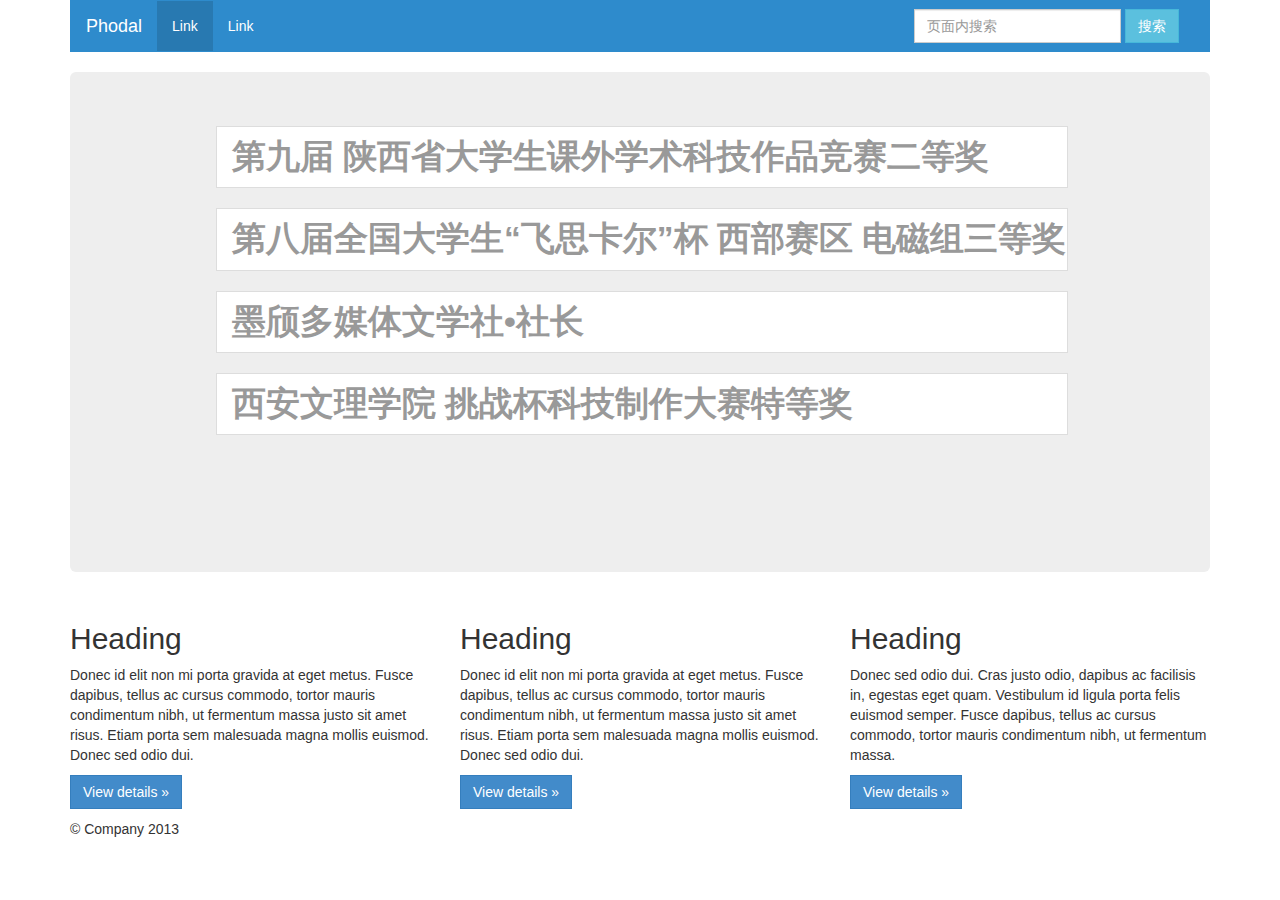
==== Web/index.html @ 6bcc1b02 "Add Web HTML Version" ====
<!DOCTYPE html lang="zh-cn">
<html>
  <head>
   <meta http-equiv="Content-type" content="text/html; charset=utf-8">
   <meta name="keywords" content="">
   <meta name="viewport" content="width=device-width">
   <meta name="description" content="">
    <title>黄峰达-个人简历 Phodal Resume</title>
    <meta name="viewport" content="width=device-width, initial-scale=1.0">
    <!-- Bootstrap -->
    <link href="css/metro-bootstrap.css" rel="stylesheet"/ >
    <link href="css/jquery-ui-1.10.3.custom.min.css" rel="stylesheet" />
    <!-- HTML5 shim and Respond.js IE8 support of HTML5 elements and media queries -->
    <!--[if lt IE 9]>
      <script src="js/html5shiv.js"></script>
      <script src="js/respond.min.js"></script>
    <![endif]-->
    <style type="text/css">
    input.error {
    	border: 1px solid #FF0000;
	}
	</style>
  </head>
  <body>
<body>

    <div class="container">

<nav class="navbar navbar-default" role="navigation">
  <!-- Brand and toggle get grouped for better mobile display -->
  <div class="navbar-header">
    <button type="button" class="navbar-toggle" data-toggle="collapse" data-target=".navbar-ex1-collapse">
      <span class="sr-only">Toggle navigation</span>
      <span class="icon-bar"></span>
      <span class="icon-bar"></span>
      <span class="icon-bar"></span>
    </button>
    <a class="navbar-brand" href="#">Phodal</a>
  </div>

  <div class="collapse navbar-collapse navbar-ex1-collapse">
    <ul class="nav navbar-nav">
      <li class="active"><a href="#">Link</a></li>
      <li><a href="#">Link</a></li>
    </ul>
     <form name="search-highlight" id="search-highlight" method="post" action="#" class="navbar-form navbar-right" role="search">
        <input name="term" id="term" class="text form-control2" placeholder="页面内搜索"/>
        <input type="submit" name="submit" id="submit" class="btn btn-info" value="搜索" />
    </form>
  </div><!-- /.navbar-collapse -->

</nav>
    <p class=" .hide results alert-warning"></p>

      <!-- Jumbotron -->
      <!--
      <div class="jumbotron">
		<div class="list-group">
		  <a href="#" class="list-group-item active" id="draggable1">
		    Cras justo odio
		  </a>
		  <a href="#" class="list-group-item" id="draggable2">Dapibus ac facilisis in</a>
		  <a href="#" class="list-group-item" id="draggable3">Morbi leo risus</a>
		  <a href="#" class="list-group-item" id="draggable4">Porta ac consectetur ac</a>
		  <a href="#" class="list-group-item" id="draggable5">Vestibulum at eros</a>
		</div>
        <a class="btn btn-lg btn-success" href="#">Get started today</a></p>
      </div>
      -->
    <div class="jumbotron2">
		<div id="timelineContainer">
			<div class="list-group">
		    <div class="timelineMajor">



		        <dl class="timelineMinor">
		            <dt id="event01"><a class="list-group-item">第九届 陕西省大学生课外学术科技作品竞赛二等奖</a></dt>
		            <dd class="timelineEvent" id="event01EX" style="display: none; ">
		            						<div class="media">
							<a href="#inline-1957-09-044" class="CBmodal"><img src="images/tiaozhanbei.jpg" width="240" height="180" alt="Related Video: Reporting Little Rock"></a>
							<p class="mediaLink"><a href="#inline-1957-09-044" class="CBmodal" title="获奖证书">获奖证书</a></p>
						</div><!-- /.media -->

		                <p class="alert alert-info">名称:《远程控制的智能云家居系统》</p>
						<p class="alert alert-info">职责: Android客户端编写、服务端编程、网站制作及运营、项目规划、文档编写</p>
		            </dd><!-- /.timelineEvent -->
		        </dl><!-- /.timelineMinor -->

		        <dl class="timelineMinor">
		            <dt id="event02"><a class="list-group-item">第八届全国大学生“飞思卡尔”杯 西部赛区 电磁组三等奖</a></dt>
		            <dd class="timelineEvent" id="event02EX" style="display: none; ">
		                <p class="alert alert-info">职责:编程、项目规划、文档编写</p>
		            </dd><!-- /.timelineEvent -->
		        </dl><!-- /.timelineMinor -->

		        <dl class="timelineMinor" >
		            <dt id="event03" ><a class="list-group-item">墨颀多媒体文学社•社长</a></dt>
		            <dd class="timelineEvent" id="event03EX" style="display: none; ">
		                <p class="alert alert-info"> 社团创始人之一兼第一任社长</p>
		            </dd><!-- /.timelineEvent -->
		        </dl><!-- /.timelineMinor -->


		        <dl class="timelineMinor">
		            <dt id="event04"><a class="list-group-item">西安文理学院 挑战杯科技制作大赛特等奖</a></dt>
		            <dd class="timelineEvent" id="event04EX" style="display: none; ">
		                <p class="alert alert-info">名称:《基于Android与Arduino的远程智能家居控制系统》</p>
						<p class="alert alert-info">职责: Android客户端编写、服务端编程、网站制作及运营、项目规划</p>
		            </dd><!-- /.timelineEvent -->
		        </dl><!-- /.timelineMinor -->

		    </div><!-- /.timelineMajor -->
		    </div>
		</div><!-- /#timelineContainer -->
	</div>

      <!-- Example row of columns -->
      <div class="row">
        <div class="col-lg-4">
          <h2>Heading</h2>

          <p>Donec id elit non mi porta gravida at eget metus. Fusce dapibus, tellus ac cursus commodo, tortor mauris condimentum nibh, ut fermentum massa justo sit amet risus. Etiam porta sem malesuada magna mollis euismod. Donec sed odio dui. </p>
          <p><a class="btn btn-primary" href="#">View details &raquo;</a></p>
        </div>
        <div class="col-lg-4">
          <h2>Heading</h2>
          <p>Donec id elit non mi porta gravida at eget metus. Fusce dapibus, tellus ac cursus commodo, tortor mauris condimentum nibh, ut fermentum massa justo sit amet risus. Etiam porta sem malesuada magna mollis euismod. Donec sed odio dui. </p>
          <p><a class="btn btn-primary" href="#">View details &raquo;</a></p>
       </div>
        <div class="col-lg-4">
          <h2>Heading</h2>
          <p>Donec sed odio dui. Cras justo odio, dapibus ac facilisis in, egestas eget quam. Vestibulum id ligula porta felis euismod semper. Fusce dapibus, tellus ac cursus commodo, tortor mauris condimentum nibh, ut fermentum massa.</p>
          <p><a class="btn btn-primary" href="#">View details &raquo;</a></p>
        </div>
      </div>

      <!-- Site footer -->
      <div class="footer">
        <p>&copy; Company 2013</p>
      </div>

    </div> <!-- /container -->


    <!-- Bootstrap core JavaScript
    ================================================== -->
    <!-- Placed at the end of the document so the pages load faster -->
  </body>
    <!-- jQuery (necessary for Bootstrap's JavaScript plugins) -->
    <script src="js/jquery-2.0.3.min.js"></script>
    <!-- Include all compiled plugins (below), or include individual files as needed -->
    <script src="js/bootstrap.min.js"></script>
    <script src="js/selectnav.min.js"></script>
    <script src="js/jquery-ui-1.10.3.custom.min.js"></script>
    <script src="js/timeliner.min.js"></script>
    <script>
$(document).ready(function(){
	$.timeliner({
    timelineContainer: '#timelineContainer', // value: selector of the main element holding the timeline's content, default to #timelineContainer
    startState: 'closed', // value: closed | open, default to closed; determines whether the timeline is initially collapsed or fully expanded
    startOpen: [], // value: array of IDs of single timelineEvents, default to empty; determines the minor event that you want to display open by default on page load
    baseSpeed: 200, // value: any integer, default to 200; determines the base speed, some animations are a multiple (4x) of the base speed
    speed: 4, // value: numeric, defalut to 4; a multiplier applied to the base speed that sets the speed at which an event's conents are displayed and hidden
    fontOpen: '1.2em', // value: any valid CSS font-size value, defaults to 1em; sets the font size of an event after it is opened
    fontClosed: '1em', // value: any valid CSS font-size value, defaults to 1em; sets the font size of an event after it is closed
    expandAllText: '+ expand all', // value: string; defaults to '+ expand all'
    collapseAllText: '- collapse all' // value: string; defaults to '- collapse all'
});
	$("#submit").click(function(){

		// start variables as empty
		var term = "";
		var n = "0";

		// hide the results at first
		$("p.results").hide().empty();
        // grab the input value and store in variable
        term = $('#term').attr('value');
		console.log("The value of term is: "+term);

		$('span.highlight').each(function(){
			$(this).after($(this).html()).remove();
		});

		if($('#term').val() == ""){
			$("p.results").fadeIn().append("Enter term in field above");
			$('#term').fadeIn().addClass("error");
			return false;
		}else{
			$('div.container :contains("'+term+'")').each(function(){
				$(this).html($(this).html().replace(new RegExp(term,'g'), ''+term+''));
				$(this).find('span.highlight').fadeIn("slow");
			});

			// how many did it find?
			n = $("span.highlight").length;
			console.log("The there is a total of: "+n);

			if(n == 0){
				$("p.results").fadeIn().append("没有搜索到您想要的内容");
				$("p.results").fadeOut(3000);

			}else{
				$("p.results").fadeIn().append("Returned: "+n+" result(s) for the search term of: "+term+".");
				$("p.results").fadeOut(3000);

			}
			return false;
		}
	});
});    
	  $(function() {
	    $( "#draggable1" ).draggable({ revert: true });
	    $( "#draggable2" ).draggable({ revert: true });
	    $( "#draggable3" ).draggable({ revert: true });
	    $( "#draggable4" ).draggable({ revert: true });
	    $( "#draggable5" ).draggable({ revert: true });

	  });

  </script>
  </body>
</html>
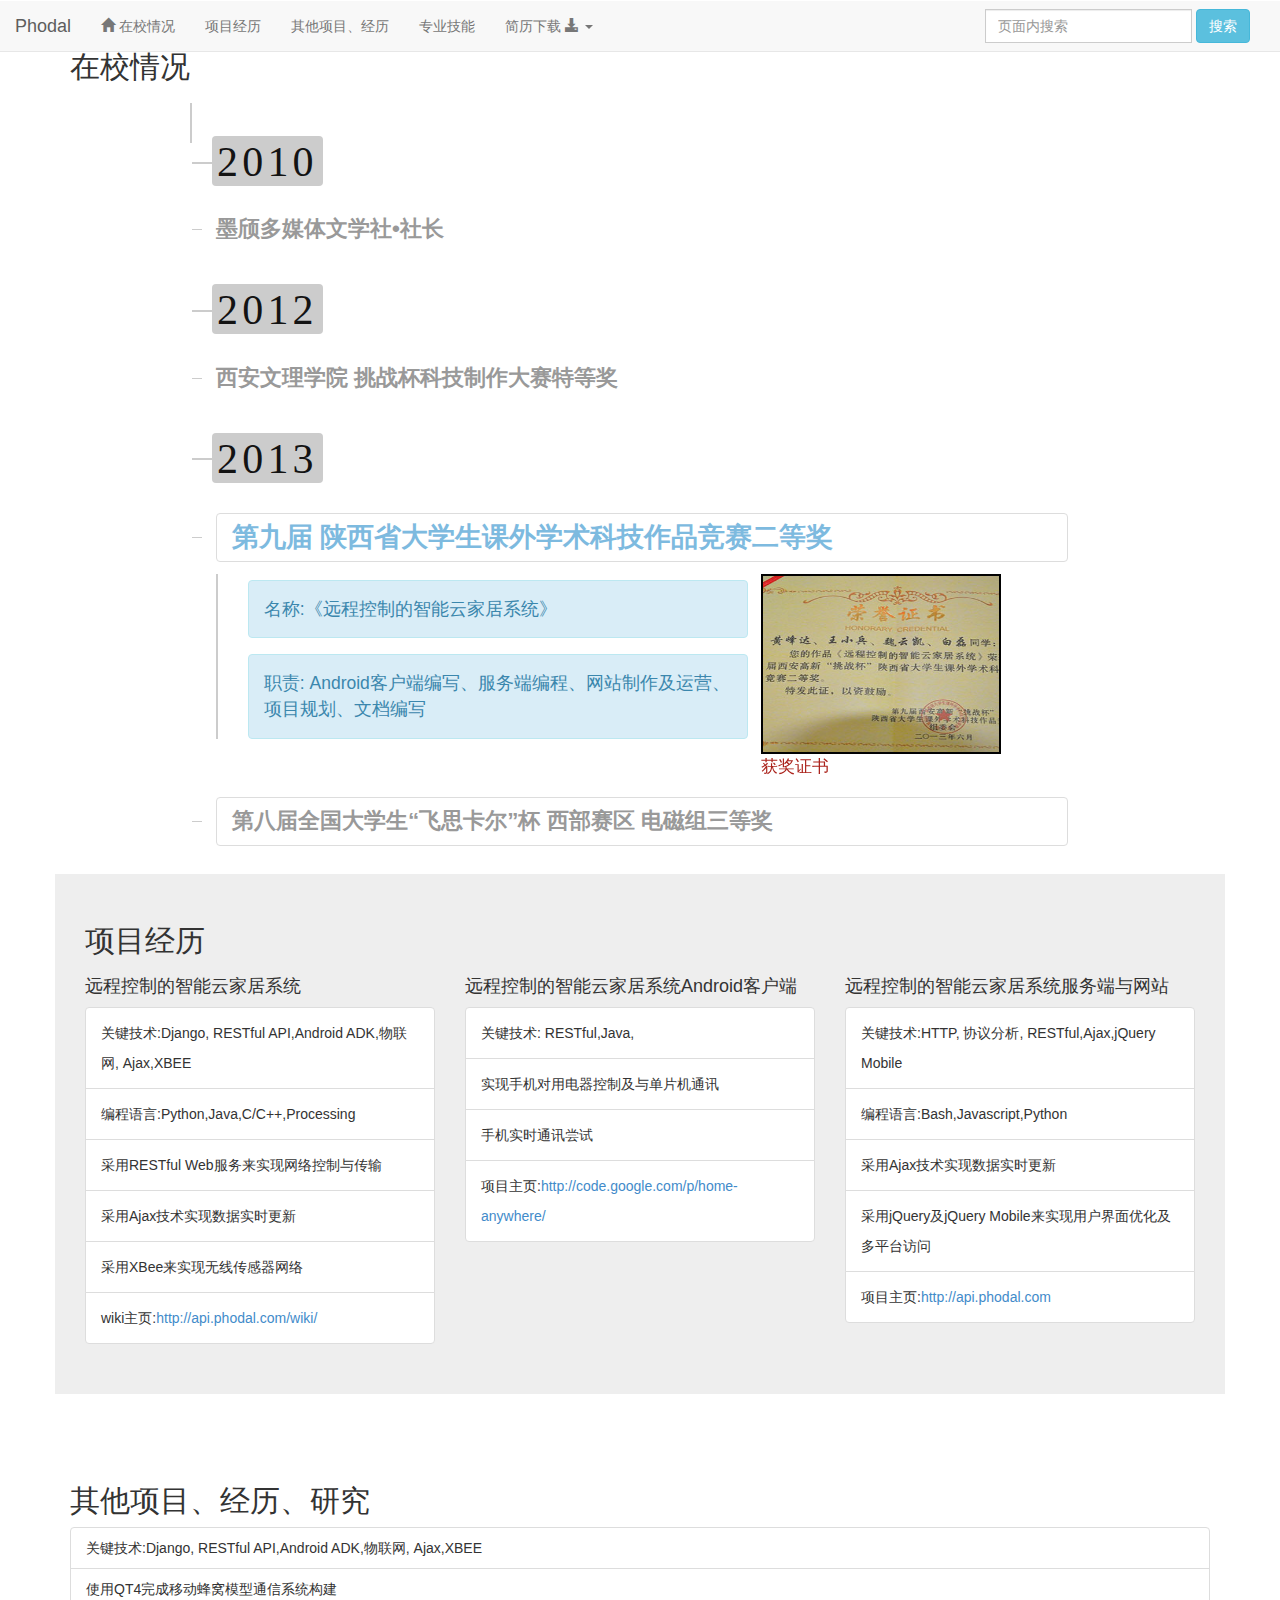
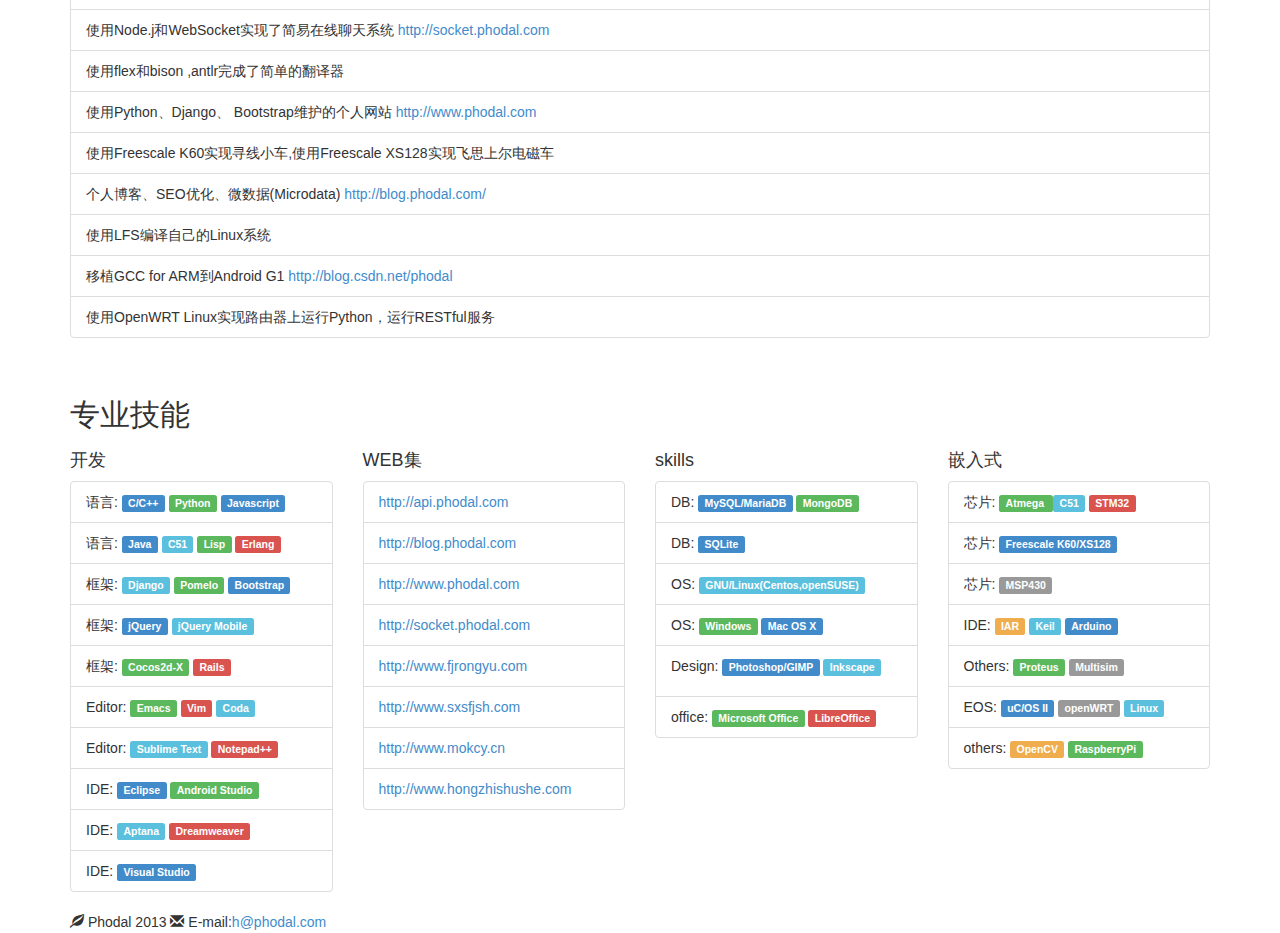
==== commit a0a8fe7c: "Revert "clear resume"" ====
--- a/Web/index.html
+++ b/Web/index.html
@@ -8,8 +8,10 @@
     <title>黄峰达-个人简历 Phodal Resume</title>
     <meta name="viewport" content="width=device-width, initial-scale=1.0">
     <!-- Bootstrap -->
-    <link href="css/metro-bootstrap.css" rel="stylesheet"/ >
     <link href="css/jquery-ui-1.10.3.custom.min.css" rel="stylesheet" />
+    <link href="css/bootstrap.min.css" rel="stylesheet"/ >   
+    <link rel="stylesheet" href="inc/colorbox.css" type="text/css" media="screen">
+
     <!-- HTML5 shim and Respond.js IE8 support of HTML5 elements and media queries -->
     <!--[if lt IE 9]>
       <script src="js/html5shiv.js"></script>
@@ -21,123 +23,334 @@
 	}
 	</style>
   </head>
-  <body>
-<body>
-
+  <body onload="setTimeout(function() { window.scrollTo(0, 1) }, 100);">
     <div class="container">
 
-<nav class="navbar navbar-default" role="navigation">
-  <!-- Brand and toggle get grouped for better mobile display -->
-  <div class="navbar-header">
-    <button type="button" class="navbar-toggle" data-toggle="collapse" data-target=".navbar-ex1-collapse">
-      <span class="sr-only">Toggle navigation</span>
-      <span class="icon-bar"></span>
-      <span class="icon-bar"></span>
-      <span class="icon-bar"></span>
-    </button>
-    <a class="navbar-brand" href="#">Phodal</a>
-  </div>
-
-  <div class="collapse navbar-collapse navbar-ex1-collapse">
-    <ul class="nav navbar-nav">
-      <li class="active"><a href="#">Link</a></li>
-      <li><a href="#">Link</a></li>
-    </ul>
-     <form name="search-highlight" id="search-highlight" method="post" action="#" class="navbar-form navbar-right" role="search">
-        <input name="term" id="term" class="text form-control2" placeholder="页面内搜索"/>
-        <input type="submit" name="submit" id="submit" class="btn btn-info" value="搜索" />
-    </form>
-  </div><!-- /.navbar-collapse -->
-
-</nav>
-    <p class=" .hide results alert-warning"></p>
-
-      <!-- Jumbotron -->
-      <!--
-      <div class="jumbotron">
-		<div class="list-group">
-		  <a href="#" class="list-group-item active" id="draggable1">
-		    Cras justo odio
-		  </a>
-		  <a href="#" class="list-group-item" id="draggable2">Dapibus ac facilisis in</a>
-		  <a href="#" class="list-group-item" id="draggable3">Morbi leo risus</a>
-		  <a href="#" class="list-group-item" id="draggable4">Porta ac consectetur ac</a>
-		  <a href="#" class="list-group-item" id="draggable5">Vestibulum at eros</a>
-		</div>
-        <a class="btn btn-lg btn-success" href="#">Get started today</a></p>
-      </div>
-      -->
-    <div class="jumbotron2">
+	<nav class="navbar navbar-default navbar-fixed-top" role="navigation">
+	  <!-- Brand and toggle get grouped for better mobile display -->
+	  <div class="navbar-header">
+	    <button type="button" class="navbar-toggle" data-toggle="collapse" data-target=".navbar-ex1-collapse">
+	      <span class="sr-only">Toggle navigation</span>
+	      <span class="icon-bar"></span>
+	      <span class="icon-bar"></span>
+	      <span class="icon-bar"></span>
+	    </button>
+	     <a class="navbar-brand" href="#">Phodal</a>
+	  </div>
+
+	  <div class="collapse navbar-collapse navbar-ex1-collapse subMenu">
+	    <ul class="nav navbar-nav" id="top-nav">
+	      <li  href="#section-1"><a href="#"><i class="glyphicon glyphicon-home"></i> 在校情况</a></li>
+	    <li ><a href="#section-2" >项目经历</a></li>
+	    <li ><a href="#section-3" >其他项目、经历</a></li>
+	    <li ><a href="#section-4" >专业技能</a></li>
+ 
+	      <li class="dropdown">
+	        <a href="#" class="dropdown-toggle" data-toggle="dropdown">简历下载 <span class="glyphicon glyphicon-download-alt"></span> <b class="caret"></b></a>
+	        <ul class="dropdown-menu" >
+	          <li><a href="https://github.com/gmszone/RESUME/blob/master/Personal/all.pdf?raw=true">全版本</a></li>
+	          <li><a href="https://github.com/gmszone/RESUME/blob/master/Personal%20Web/web.pdf?raw=true">web专用</a></li>
+	          <li><a href="https://github.com/gmszone/RESUME/blob/master/Personal%20Embeded/Embeded.pdf?raw=true">嵌入式专用</a></li>
+	          <li><a href="https://github.com/gmszone/RESUME/blob/master/word/Phodal%20Huang.docx?raw=true">Word</a></li>
+	        </ul>
+	      </li>
+	    </ul>
+	     <form name="search-highlight" id="search-highlight" method="post" action="#" class="navbar-form navbar-right" role="search">
+	        <input name="term" id="term" class="text form-control2" placeholder="页面内搜索"/>
+	        <input type="submit" name="submit" id="submit" class="btn btn-info" value="搜索" />
+	    </form>
+	  </div><!-- /.navbar-collapse -->
+
+	</nav>
+	</div>
+
+    <div class="container" id="section-1">
+		<p class=" .hide results alert-warning"></p>
+      	<br/>
+	   <h2>在校情况</h2>
+
 		<div id="timelineContainer">
-			<div class="list-group">
+				<br class="clear">
+				<div class="timelineMajor">
+				<h2 class="timelineMajorMarker"><span>2010</span></h2>
+				<dl class="timelineMinor">
+					<dt id="201009"><a>墨颀多媒体文学社•社长</a></dt>
+					<dd class="timelineEvent" id="201009EX" style="display:none;">
+						<h3>09, 2010</h3>
+						<blockquote>
+							<p class="alert alert-info"> 社团创始人之一兼第一任社长</p>
+						</blockquote>
+						<br class="clear">
+					</dd><!-- /.timelineEvent -->
+				</dl><!-- /.timelineMinor -->
+			</div><!-- /.timelineMajor -->
+
+			<div class="timelineMajor">
+				<h2 class="timelineMajorMarker"><span>2012</span></h2>
+				<dl class="timelineMinor">
+					<dt id="201212"><a> 西安文理学院 挑战杯科技制作大赛特等奖</a></dt>
+					<dd class="timelineEvent" id="201212EX" style="display:none;">
+						<h3>12, 2012</h3>
+						<blockquote>
+							 <p class="alert alert-info">名称:《基于Android与Arduino的远程智能家居控制系统》</p>
+							 <p class="alert alert-info">职责: Android客户端编写、服务端编程、网站制作及运营、项目规划</p>
+					    </blockquote>
+						<br class="clear">
+					</dd><!-- /.timelineEvent -->
+				</dl><!-- /.timelineMinor -->
+			</div>
 		    <div class="timelineMajor">
-
-
-
+		    	<h2 class="timelineMajorMarker"><span>2013</span></h2>
 		        <dl class="timelineMinor">
-		            <dt id="event01"><a class="list-group-item">第九届 陕西省大学生课外学术科技作品竞赛二等奖</a></dt>
-		            <dd class="timelineEvent" id="event01EX" style="display: none; ">
-		            						<div class="media">
-							<a href="#inline-1957-09-044" class="CBmodal"><img src="images/tiaozhanbei.jpg" width="240" height="180" alt="Related Video: Reporting Little Rock"></a>
-							<p class="mediaLink"><a href="#inline-1957-09-044" class="CBmodal" title="获奖证书">获奖证书</a></p>
+		            <dt id="201306"><a class="list-group-item">第九届 陕西省大学生课外学术科技作品竞赛二等奖</a></dt>
+		            <dd class="timelineEvent" id="201306EX" style="display: none; ">
+		            	<div class="media">
+							<a href="#inline-2013" class="CBmodal"><img src="images/tiaozhanbei.jpg" width="240" height="180" alt="TiaoZhanbei"></a>
+							<p class="mediaLink"><a href="#inline-2013" class="CBmodal" title="获奖证书">获奖证书</a></p>
+							<div style="display:none">
+								<div id="inline-2013" class="modalBox">
+									<img src="images/tiaozhanbei2.jpg" alt="TiaoZhanbei">
+								</div>
+							</div>
 						</div><!-- /.media -->
-
+					<blockquote>
 		                <p class="alert alert-info">名称:《远程控制的智能云家居系统》</p>
 						<p class="alert alert-info">职责: Android客户端编写、服务端编程、网站制作及运营、项目规划、文档编写</p>
+					</blockquote>
+						<br class="clear">
 		            </dd><!-- /.timelineEvent -->
 		        </dl><!-- /.timelineMinor -->
 
-		        <dl class="timelineMinor">
-		            <dt id="event02"><a class="list-group-item">第八届全国大学生“飞思卡尔”杯 西部赛区 电磁组三等奖</a></dt>
-		            <dd class="timelineEvent" id="event02EX" style="display: none; ">
+		        <dl class="timelineMinor">		    
+		            <dt id="201307"><a class="list-group-item"></span> 第八届全国大学生“飞思卡尔”杯 西部赛区 电磁组三等奖</a></dt>
+		            <dd class="timelineEvent" id="201307EX" style="display: none; ">
+		            <blockquote>
 		                <p class="alert alert-info">职责:编程、项目规划、文档编写</p>
+		                <br class="clear">
+		            </blockquote>
+
 		            </dd><!-- /.timelineEvent -->
 		        </dl><!-- /.timelineMinor -->
-
-		        <dl class="timelineMinor" >
-		            <dt id="event03" ><a class="list-group-item">墨颀多媒体文学社•社长</a></dt>
-		            <dd class="timelineEvent" id="event03EX" style="display: none; ">
-		                <p class="alert alert-info"> 社团创始人之一兼第一任社长</p>
-		            </dd><!-- /.timelineEvent -->
-		        </dl><!-- /.timelineMinor -->
-
-
-		        <dl class="timelineMinor">
-		            <dt id="event04"><a class="list-group-item">西安文理学院 挑战杯科技制作大赛特等奖</a></dt>
-		            <dd class="timelineEvent" id="event04EX" style="display: none; ">
-		                <p class="alert alert-info">名称:《基于Android与Arduino的远程智能家居控制系统》</p>
-						<p class="alert alert-info">职责: Android客户端编写、服务端编程、网站制作及运营、项目规划</p>
-		            </dd><!-- /.timelineEvent -->
-		        </dl><!-- /.timelineMinor -->
-
 		    </div><!-- /.timelineMajor -->
+		    			<br class="clear">
+
+		</div><!-- /#timelineContainer -->
+</div>
+	<div class="container jumbotron2" id="section-2">
+	   <h2>项目经历</h2>
+      <div class="row">
+        <div class="col-lg-4 ">
+        <h4>远程控制的智能云家居系统</h4>
+	        <ul class="list-group">
+		        <li class="list-group-item"> 关键技术:Django, RESTful API,Android ADK,物联网, Ajax,XBEE</li>
+		        <li class="list-group-item">编程语言:Python,Java,C/C++,Processing</li>
+		        <li class="list-group-item">采用RESTful Web服务来实现网络控制与传输</li>
+		        <li class="list-group-item">采用Ajax技术实现数据实时更新</li>
+		        <li class="list-group-item">采用XBee来实现无线传感器网络</li>
+		        <li class="list-group-item">wiki主页:<a href="http://api.phodal.com/wiki/">http://api.phodal.com/wiki/</a></li>
+		    </ul>
+        </div>
+
+        <div class="col-lg-4 ">
+       	   <h4>远程控制的智能云家居系统Android客户端</h4>
+	        <ul class="list-group">
+		        <li class="list-group-item"> 关键技术: RESTful,Java,</li>
+		        <li class="list-group-item">实现手机对用电器控制及与单片机通讯</li>
+		        <li class="list-group-item">手机实时通讯尝试</li>
+		        <li class="list-group-item">项目主页:<a href="http://code.google.com/p/home-anywhere/">http://code.google.com/p/home-anywhere/</a></li>
+		    </ul>
+        </div>  
+
+        <div class="col-lg-4 ">
+        <h4>远程控制的智能云家居系统服务端与网站</h4>
+	        <ul class="list-group">
+		        <li class="list-group-item">关键技术:HTTP, 协议分析, RESTful,Ajax,jQuery Mobile</li>
+		        <li class="list-group-item">编程语言:Bash,Javascript,Python</li>
+		        <li class="list-group-item">采用Ajax技术实现数据实时更新</li>
+		        <li class="list-group-item">采用jQuery及jQuery Mobile来实现用户界面优化及多平台访问</li>
+		        <li class="list-group-item">项目主页:<a href="http://api.phodal.com">http://api.phodal.com</a></li>
+		    </ul>
+     </div>
+     </div>
+</div>
+</div>
+	  <div style="clear:both"></div>
+	  <div class="container " id="section-3">
+	  <br /><br />
+	   <h2>其他项目、经历、研究</h2>
+
+	        <ul class="list-group">
+		        <li class="list-group-item"> 关键技术:Django, RESTful API,Android ADK,物联网, Ajax,XBEE</li>
+<li class="list-group-item">使用QT4完成移动蜂窝模型通信系统构建</li>
+<li class="list-group-item">使用Node.j和WebSocket实现了简易在线聊天系统 <a href="http://socket.phodal.com">http://socket.phodal.com</a></li>
+<li class="list-group-item">使用flex和bison ,antlr完成了简单的翻译器</li>
+<li class="list-group-item">使用Python、Django、 Bootstrap维护的个人网站 <a href="http://www.phodal.com">http://www.phodal.com</a></li>
+<li class="list-group-item">使用Freescale K60实现寻线小车,使用Freescale XS128实现飞思上尔电磁车</li>
+<li class="list-group-item">个人博客、SEO优化、微数据(Microdata) <a href="http://blog.phodal.com">http://blog.phodal.com/</a></li>
+<li class="list-group-item">使用LFS编译自己的Linux系统</li>
+<li class="list-group-item">移植GCC for ARM到Android G1 <a href="http://blog.csdn.net/phodal">http://blog.csdn.net/phodal</a></li>
+<li class="list-group-item">使用OpenWRT Linux实现路由器上运行Python，运行RESTful服务</li>
+		   </ul>
 		    </div>
-		</div><!-- /#timelineContainer -->
-	</div>
-
-      <!-- Example row of columns -->
-      <div class="row">
-        <div class="col-lg-4">
-          <h2>Heading</h2>
-
-          <p>Donec id elit non mi porta gravida at eget metus. Fusce dapibus, tellus ac cursus commodo, tortor mauris condimentum nibh, ut fermentum massa justo sit amet risus. Etiam porta sem malesuada magna mollis euismod. Donec sed odio dui. </p>
-          <p><a class="btn btn-primary" href="#">View details &raquo;</a></p>
+		 </div>
         </div>
-        <div class="col-lg-4">
-          <h2>Heading</h2>
-          <p>Donec id elit non mi porta gravida at eget metus. Fusce dapibus, tellus ac cursus commodo, tortor mauris condimentum nibh, ut fermentum massa justo sit amet risus. Etiam porta sem malesuada magna mollis euismod. Donec sed odio dui. </p>
-          <p><a class="btn btn-primary" href="#">View details &raquo;</a></p>
-       </div>
-        <div class="col-lg-4">
-          <h2>Heading</h2>
-          <p>Donec sed odio dui. Cras justo odio, dapibus ac facilisis in, egestas eget quam. Vestibulum id ligula porta felis euismod semper. Fusce dapibus, tellus ac cursus commodo, tortor mauris condimentum nibh, ut fermentum massa.</p>
-          <p><a class="btn btn-primary" href="#">View details &raquo;</a></p>
+
+
+
+
+
+
+	  <div class="container " id="section-4">
+	  <br />
+
+	   <h2>专业技能</h2>
+	    <div class="row">
+        <div class="col-lg-3">
+        <h4>开发</h4>
+		    <ul class="list-group">
+		        <li class="list-group-item">语言: 	    
+			        <span class="label label-primary">C/C++</span>
+			        <span class="label label-success">Python</span>
+			        <span class="label label-primary">Javascript</span>
+		        </li>
+		       <li class="list-group-item">语言:    
+			        <span class="label label-primary">Java</span>
+			        <span class="label label-info">C51</span>
+			        <span class="label label-success">Lisp</span>
+			        <span class="label label-danger">Erlang</span>
+		         </li>
+
+		        <li class="list-group-item">框架: 	    
+			        <span class="label label-info">Django</span>
+			        <span class="label label-success">Pomelo</span>
+			        <span class="label label-primary">Bootstrap</span>
+		        </li>
+		       <li class="list-group-item">框架:    
+			        <span class="label label-primary">jQuery</span>
+			        <span class="label label-info">jQuery Mobile</span>
+		         </li>
+		        <li class="list-group-item">框架:
+		        	<span class="label label-success">Cocos2d-X</span>
+		        	<span class="label label-danger">Rails</span>
+		        </li>
+		        <li class="list-group-item">Editor:
+		        	<span class="label label-success">Emacs</span>
+		        	<span class="label label-danger">Vim</span>
+		        	<span class="label label-info">Coda</span>
+		        </li>
+		        <li class="list-group-item">Editor:
+		        	<span class="label label-info">Sublime Text</span>
+		        	<span class="label label-danger">Notepad++</span>
+		        </li>
+		        <li class="list-group-item">IDE:
+		        	<span class="label label-primary">Eclipse</span>
+		        	<span class="label label-success">Android Studio</span>
+		        </li>
+		        <li class="list-group-item">IDE:
+		        	<span class="label label-info">Aptana</span>
+		        	<span class="label label-danger">Dreamweaver</span>
+		        </li>
+		        <li class="list-group-item">IDE:
+		        	<span class="label label-primary">Visual Studio</span>
+		        	<span class="label label-suceess">QT Creator</span>
+		        </li>
+		        </ul>	
+		        </div>
+
+        <div class="col-lg-3">
+        <h4>WEB集</h4>
+	    <ul class="list-group">
+       <ul class="list-group">
+		        <li class="list-group-item"><a href="http://api.phodal.com">http://api.phodal.com</li>
+		        <li class="list-group-item"><a href="http://blog.phodal.com">http://blog.phodal.com</li>
+		        <li class="list-group-item"><a href="http://www.phodal.com">http://www.phodal.com</li>
+		        <li class="list-group-item"><a href="http://socket.phodal.com">http://socket.phodal.com</li>
+		        <li class="list-group-item"><a href="http://www.fjrongyu.com">http://www.fjrongyu.com</li>		       
+		        <li class="list-group-item"><a href="http://www.sxsfjsh.com">http://www.sxsfjsh.com</li>
+		        <li class="list-group-item"><a href="http://www.mokcy.cn">http://www.mokcy.cn</li>
+		        <li class="list-group-item"><a href="http://www.hongzhishushe.com">http://www.hongzhishushe.com</a></li>
+		        </ul>
+		    </div>
+
+        <div class="col-lg-3">
+        <h4>skills</h4>
+	    <ul class="list-group">
+		    <ul class="list-group">
+		        <li class="list-group-item">DB: 	    
+			        <span class="label label-primary">MySQL/MariaDB</span>
+			        <span class="label label-success">MongoDB</span>
+			    </li>
+		        <li class="list-group-item">DB: 	    
+			        <span class="label label-primary">SQLite</span>
+		        </li>
+
+		        <li class="list-group-item">OS: 	    
+			        <span class="label label-info">GNU/Linux(Centos,openSUSE)</span>
+			    </li>
+		        <li class="list-group-item">OS: 	    
+			        <span class="label label-success">Windows</span>
+			        <span class="label label-primary">Mac OS X</span>
+		        </li>
+		       <li class="list-group-item">Design:    
+			        <span class="label label-primary">Photoshop/GIMP</span>
+			        <span class="label label-info">Inkscape</span>
+			        <span class="label lable-success">TexWorks</span>
+		         </li>
+		        <li class="list-group-item">office:
+		        	<span class="label label-success">Microsoft Office</span>
+		        	<span class="label label-danger">LibreOffice</span>
+		        </li>
+		        </ul>
+		    </div>
+
+        <div class="col-lg-3">
+        <h4>嵌入式</h4>
+	    <ul class="list-group">
+		        <li class="list-group-item">芯片:
+		        	<span class="label label-success">Atmega </span>
+		        	<span class="label label-info">C51</span>
+		        	<span class="label label-danger">STM32</span>
+		        </li>
+		        <li class="list-group-item">芯片:
+		        	<span class="label label-primary">Freescale K60/XS128</span>
+		        </li>
+		        <li class="list-group-item">芯片:
+		        	<span class="label label-default">MSP430</span>
+		        </li>			        
+		        <li class="list-group-item">IDE:
+		        	<span class="label label-warning">IAR</span>
+		        	<span class="label label-info">Keil</span>
+		        	<span class="label label-primary">Arduino</span>
+		        </li>	
+
+		        <li class="list-group-item">Others:
+		        	<span class="label label-success">Proteus</span>
+		        	<span class="label label-default">Multisim</span>
+		        </li>	
+		        <li class="list-group-item">EOS:
+		        	<span class="label label-primary">uC/OS II</span>
+		        	<span class="label label-default">openWRT</span>
+		        	<span class="label label-info">Linux</span>
+		        </li>			
+		        <li class="list-group-item">others:
+		        	<span class="label label-warning">OpenCV</span>
+		        	<span class="label label-success">RaspberryPi</span>
+		        </li>			                		       
+		        </ul>
+		    </div>
+		 </div>
+
         </div>
-      </div>
-
+</div>
+	<div style="clear:both"></div>
       <!-- Site footer -->
       <div class="footer">
-        <p>&copy; Company 2013</p>
+        <div class="container">
+        <p>
+           <span class="glyphicon glyphicon-leaf"></span> Phodal 2013
+           <span class="glyphicon glyphicon-envelope"></span> E-mail:<a href="mailto:#">h@phodal.com</a>
+		</p>
+        </div>
       </div>
 
     </div> <!-- /container -->
@@ -154,21 +367,25 @@
     <script src="js/selectnav.min.js"></script>
     <script src="js/jquery-ui-1.10.3.custom.min.js"></script>
     <script src="js/timeliner.min.js"></script>
+    <script src="js/colorbox.js"></script>
+    <script src="js/plugin.js"></script>
     <script>
+
 $(document).ready(function(){
 	$.timeliner({
-    timelineContainer: '#timelineContainer', // value: selector of the main element holding the timeline's content, default to #timelineContainer
-    startState: 'closed', // value: closed | open, default to closed; determines whether the timeline is initially collapsed or fully expanded
-    startOpen: [], // value: array of IDs of single timelineEvents, default to empty; determines the minor event that you want to display open by default on page load
-    baseSpeed: 200, // value: any integer, default to 200; determines the base speed, some animations are a multiple (4x) of the base speed
-    speed: 4, // value: numeric, defalut to 4; a multiplier applied to the base speed that sets the speed at which an event's conents are displayed and hidden
-    fontOpen: '1.2em', // value: any valid CSS font-size value, defaults to 1em; sets the font size of an event after it is opened
-    fontClosed: '1em', // value: any valid CSS font-size value, defaults to 1em; sets the font size of an event after it is closed
-    expandAllText: '+ expand all', // value: string; defaults to '+ expand all'
-    collapseAllText: '- collapse all' // value: string; defaults to '- collapse all'
-});
+	    timelineContainer: '#timelineContainer', // value: selector of the main element holding the timeline's content, default to #timelineContainer
+	    startState: 'closed', // value: closed | open, default to closed; determines whether the timeline is initially collapsed or fully expanded
+	    startOpen: ['#201306EX'], // value: array of IDs of single timelineEvents, default to empty; determines the minor event that you want to display open by default on page load
+	    baseSpeed: 200, // value: any integer, default to 200; determines the base speed, some animations are a multiple (4x) of the base speed
+	    speed: 4, // value: numeric, defalut to 4; a multiplier applied to the base speed that sets the speed at which an event's conents are displayed and hidden
+	    fontOpen: '1.2em', // value: any valid CSS font-size value, defaults to 1em; sets the font size of an event after it is opened
+	    fontClosed: '1em', // value: any valid CSS font-size value, defaults to 1em; sets the font size of an event after it is closed
+	    expandAllText: '+ expand all', // value: string; defaults to '+ expand all'
+	    collapseAllText: '- collapse all' // value: string; defaults to '- collapse all'
+	});
+	$(".CBmodal").colorbox({inline:true, initialWidth:100, maxWidth:682, initialHeight:100, transition:"elastic",speed:750});
+
 	$("#submit").click(function(){
-
 		// start variables as empty
 		var term = "";
 		var n = "0";
@@ -210,15 +427,16 @@
 		}
 	});
 });    
-	  $(function() {
-	    $( "#draggable1" ).draggable({ revert: true });
-	    $( "#draggable2" ).draggable({ revert: true });
-	    $( "#draggable3" ).draggable({ revert: true });
-	    $( "#draggable4" ).draggable({ revert: true });
-	    $( "#draggable5" ).draggable({ revert: true });
-
-	  });
+
 
   </script>
+  <script>
+               $('#top-nav').onePageNav({
+                 currentClass: 'active',
+                 changeHash: true,
+                 scrollSpeed: 1200
+            });
+  </script>
+
   </body>
 </html>--- a/Web/inc/colorbox.css
+++ b/Web/inc/colorbox.css
@@ -0,0 +1,69 @@
+/*
+    Colorbox Core Style:
+    The following CSS is consistent between example themes and should not be altered.
+*/
+#colorbox, #cboxOverlay, #cboxWrapper{position:absolute; top:0; left:0; z-index:9999; overflow:hidden;}
+#cboxOverlay{position:fixed; width:100%; height:100%;}
+#cboxMiddleLeft, #cboxBottomLeft{clear:left;}
+#cboxContent{position:relative;}
+#cboxLoadedContent{overflow:auto; -webkit-overflow-scrolling: touch;}
+#cboxTitle{margin:0;}
+#cboxLoadingOverlay, #cboxLoadingGraphic{position:absolute; top:0; left:0; width:100%; height:100%;}
+#cboxPrevious, #cboxNext, #cboxClose, #cboxSlideshow{cursor:pointer;}
+.cboxPhoto{float:left; margin:auto; border:0; display:block; max-width:none; -ms-interpolation-mode:bicubic;}
+.cboxIframe{width:100%; height:100%; display:block; border:0;}
+#colorbox, #cboxContent, #cboxLoadedContent{box-sizing:content-box; -moz-box-sizing:content-box; -webkit-box-sizing:content-box;}
+
+/*
+    User Style:
+    Change the following styles to modify the appearance of Colorbox.  They are
+    ordered & tabbed in a way that represents the nesting of the generated HTML.
+*/
+#cboxOverlay{background:url(images/overlay.png) repeat 0 0;}
+#colorbox{outline:0;}
+    #cboxTopLeft{width:21px; height:21px; background:url(images/controls.png) no-repeat -101px 0;}
+    #cboxTopRight{width:21px; height:21px; background:url(images/controls.png) no-repeat -130px 0;}
+    #cboxBottomLeft{width:21px; height:21px; background:url(images/controls.png) no-repeat -101px -29px;}
+    #cboxBottomRight{width:21px; height:21px; background:url(images/controls.png) no-repeat -130px -29px;}
+    #cboxMiddleLeft{width:21px; background:url(images/controls.png) left top repeat-y;}
+    #cboxMiddleRight{width:21px; background:url(images/controls.png) right top repeat-y;}
+    #cboxTopCenter{height:21px; background:url(images/border.png) 0 0 repeat-x;}
+    #cboxBottomCenter{height:21px; background:url(images/border.png) 0 -29px repeat-x;}
+    #cboxContent{background:#fff; overflow:hidden;}
+        .cboxIframe{background:#fff;}
+        #cboxError{padding:50px; border:1px solid #ccc;}
+        #cboxLoadedContent{margin-bottom:28px;}
+        #cboxTitle{position:absolute; bottom:4px; left:0; text-align:center; width:100%; color:#949494;}
+        #cboxCurrent{position:absolute; bottom:4px; left:58px; color:#949494;}
+        #cboxLoadingOverlay{background:url(images/loading_background.png) no-repeat center center;}
+        #cboxLoadingGraphic{background:url(images/loading.gif) no-repeat center center;}
+
+        /* these elements are buttons, and may need to have additional styles reset to avoid unwanted base styles */
+        #cboxPrevious, #cboxNext, #cboxSlideshow, #cboxClose {border:0; padding:0; margin:0; overflow:visible; width:auto; background:none; }
+
+        /* avoid outlines on :active (mouseclick), but preserve outlines on :focus (tabbed navigating) */
+        #cboxPrevious:active, #cboxNext:active, #cboxSlideshow:active, #cboxClose:active {outline:0;}
+
+        #cboxSlideshow{position:absolute; bottom:4px; right:30px; color:#0092ef;}
+        #cboxPrevious{position:absolute; bottom:0; left:0; background:url(images/controls.png) no-repeat -75px 0; width:25px; height:25px; text-indent:-9999px;}
+        #cboxPrevious:hover{background-position:-75px -25px;}
+        #cboxNext{position:absolute; bottom:0; left:27px; background:url(images/controls.png) no-repeat -50px 0; width:25px; height:25px; text-indent:-9999px;}
+        #cboxNext:hover{background-position:-50px -25px;}
+        #cboxClose{position:absolute; bottom:0; right:0; background:url(images/controls.png) no-repeat -25px 0; width:25px; height:25px; text-indent:-9999px;}
+        #cboxClose:hover{background-position:-25px -25px;}
+
+/*
+  The following fixes a problem where IE7 and IE8 replace a PNG's alpha transparency with a black fill
+  when an alpha filter (opacity change) is set on the element or ancestor element.  This style is not applied to or needed in IE9.
+  See: http://jacklmoore.com/notes/ie-transparency-problems/
+*/
+.cboxIE #cboxTopLeft,
+.cboxIE #cboxTopCenter,
+.cboxIE #cboxTopRight,
+.cboxIE #cboxBottomLeft,
+.cboxIE #cboxBottomCenter,
+.cboxIE #cboxBottomRight,
+.cboxIE #cboxMiddleLeft,
+.cboxIE #cboxMiddleRight {
+    filter: progid:DXImageTransform.Microsoft.gradient(startColorstr=#00FFFFFF,endColorstr=#00FFFFFF);
+}